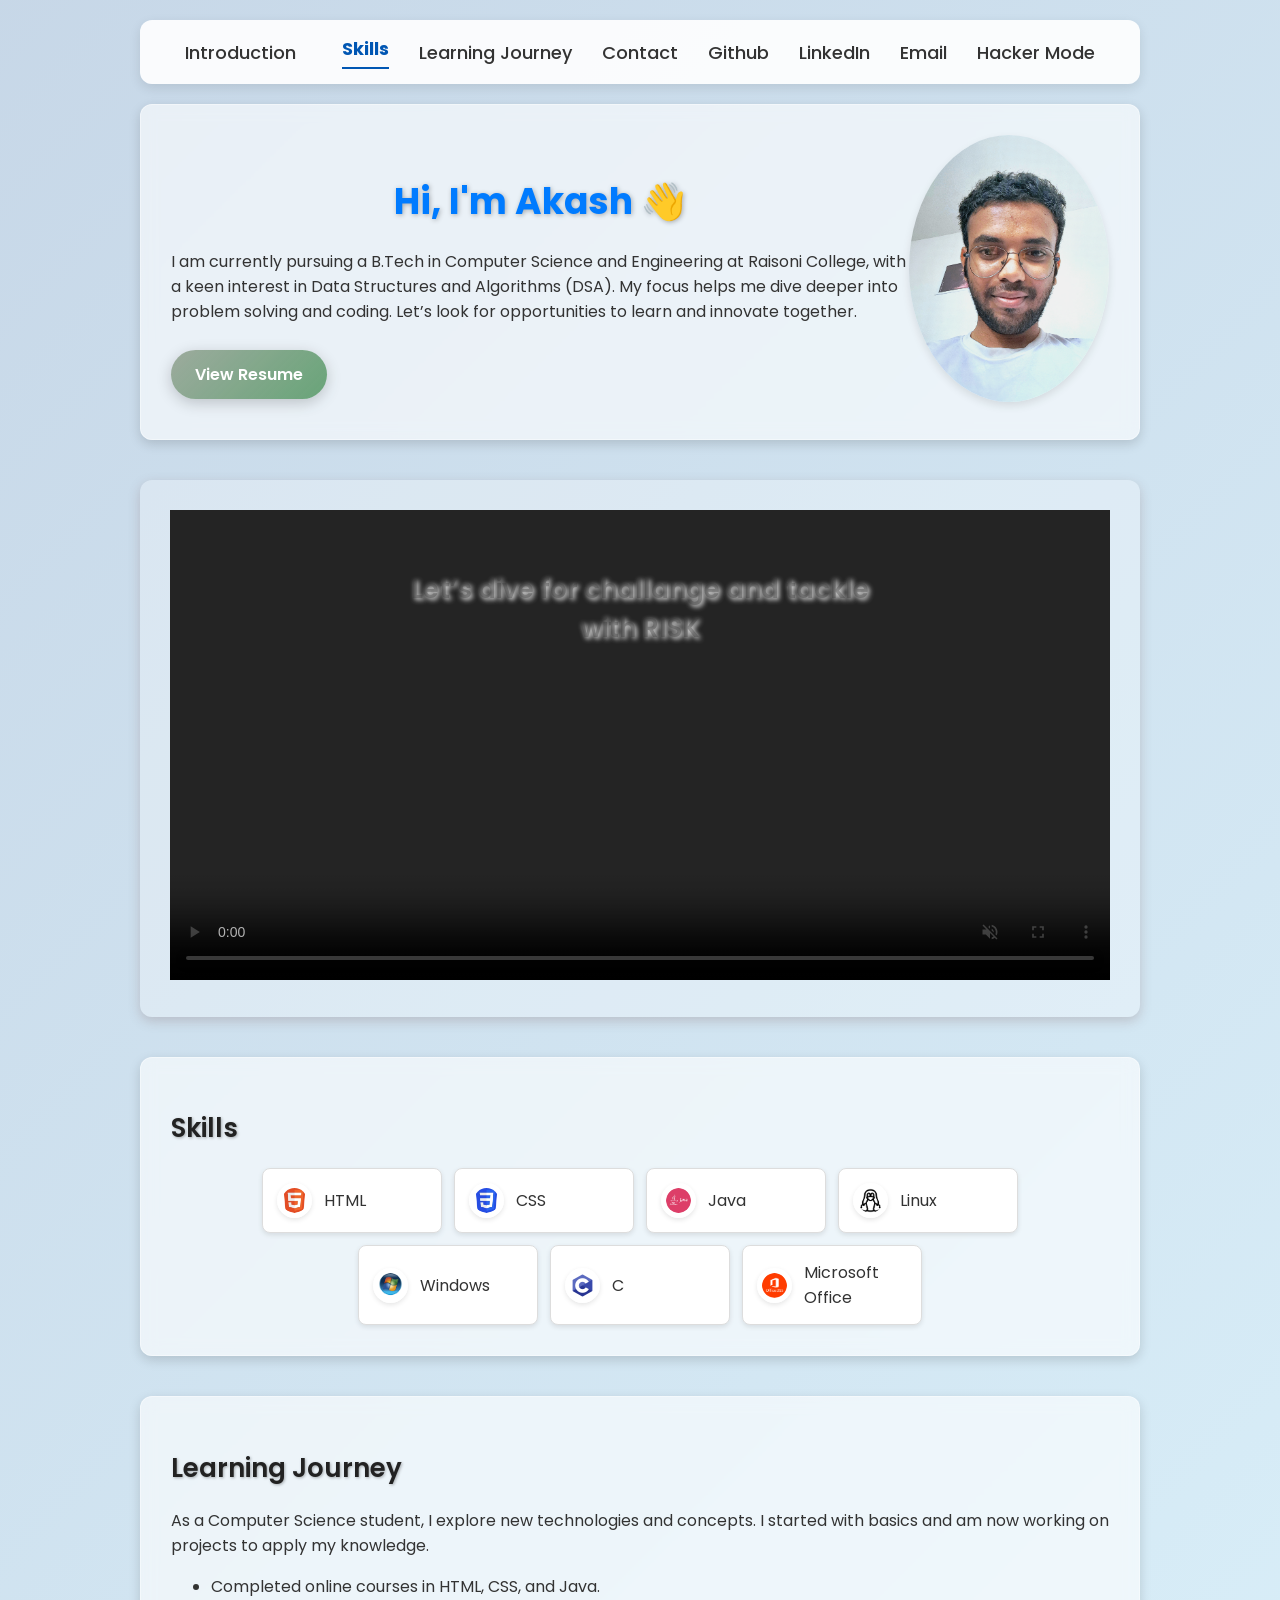
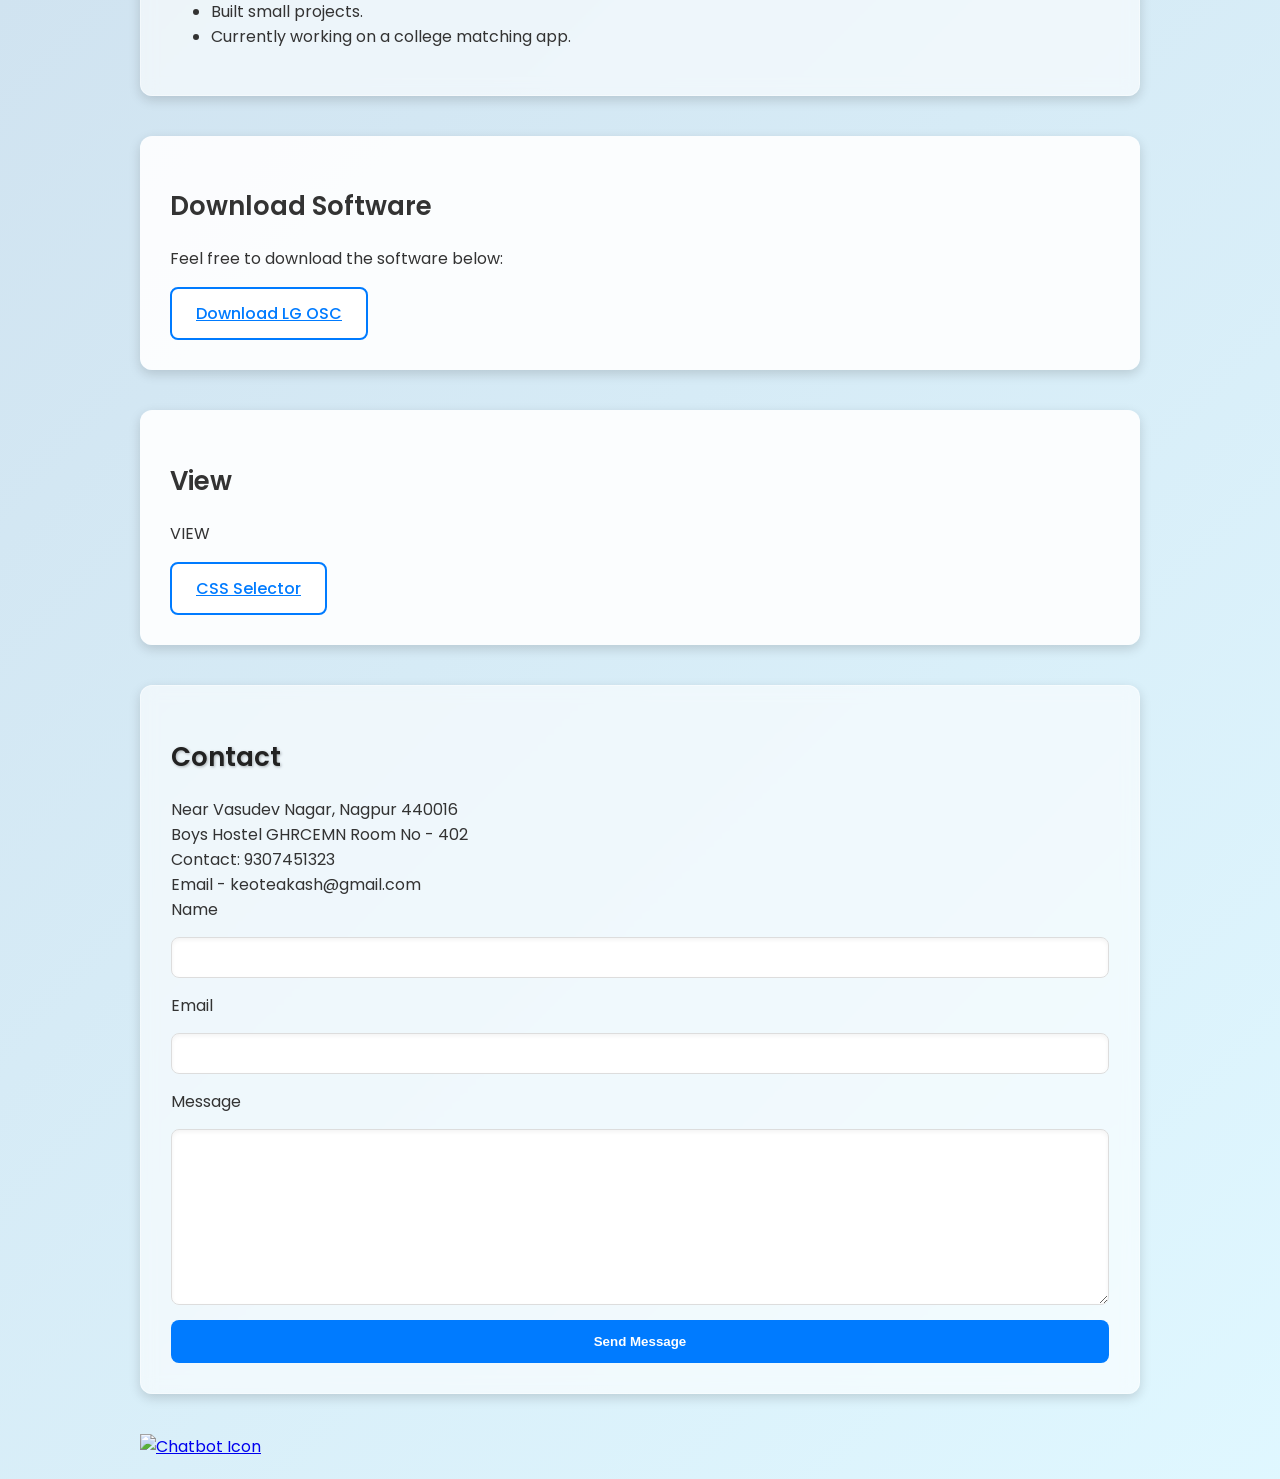
==== index.html @ f5876f5b "Update index.html" ====
<!DOCTYPE html>
<html lang="en">
<head>
  <meta charset="UTF-8">
  <meta name="viewport" content="width=device-width, initial-scale=1.0">
  <title>Portfolio</title>
  <link href="https://fonts.googleapis.com/css2?family=Poppins:wght@400;600&display=swap" rel="stylesheet">
  <link rel="stylesheet" href="styles.css">
  
  <!-- Google AdSense Meta Tag Verification -->
  <meta name="google-adsense-account" content="ca-pub-7077330275935634">

  <!-- Google AdSense Auto Ads -->
  <script async src="https://pagead2.googlesyndication.com/pagead/js/adsbygoogle.js?client=ca-pub-7077330275935634"
     crossorigin="anonymous"></script>

</head>
<body>
  <!-- Navigation -->
  <nav>
    <div class="left">
      <a href="#">Introduction</a>
    </div>

    <div class="right">
       <a href="#skills">Skills</a>
      <a href="#learning-journey">Learning Journey</a>
      <a href="#contact">Contact</a>
      <a href="https://github.com/AkashKeote" target="_blank">Github</a>
      <a href="https://www.linkedin.com/in/akashkeote/" target="_blank">LinkedIn</a>
      <a href="mailto:keoteakash@gmail.com">Email</a>
      <a href="#" id="hacker-mode-toggle">Hacker Mode</a>
    </div>
  </nav>

  <main>
    <!-- SECTION 1: Profile -->
     <section class="hero-section fade-in">
      <div class="text">
        <h2>Hi, I'm Akash 👋</h2>
        <p>I am currently pursuing a B.Tech in Computer Science and Engineering at Raisoni College, with a keen interest in Data Structures and Algorithms (DSA). My focus helps me dive deeper into problem solving and coding. Let’s look for opportunities to learn and innovate together.</p>
        
   
        <a href="https://drive.google.com/drive/folders/1ID1uHzPu7DBdMX9e4SsYGLmeYbclXA76?usp=drive_link" target="_blank" class="view-resume-button">View Resume</a>
      </div>
    
      <div class="headshot">
        <img src="images/profile.jpg" alt="Akash Keote">
      </div>
    </section>

    <!-- SECTION 2: Brand Video -->
    <section class="video-section">
       <h2>Let’s dive for challange and tackle with RISK</h2>
      <video controls autoplay muted loop>
        <source src="images/spiderman-video.mp4" type="video/mp4">
        Your browser does not support the video tag.
      </video>
    </section>

    <!-- SECTION 3: Skills -->
    <section id="skills" class="skills-section">
         <h2>Skills</h2>
      <div class="cells">
        <div class="cell">
          <img src="images/html-logo.webp" alt="HTML logo">
          <span>HTML</span>
        </div>
        <div class="cell">
          <img src="images/css-logo.webp" alt="CSS logo">
          <span>CSS</span>
        </div>
        <div class="cell">
          <img src="images/java.png" alt="Java logo">
          <span>Java</span>
        </div>
        <div class="cell">
          <img src="images/Linux.png" alt="Linux logo">
          <span>Linux</span>
        </div>
        <div class="cell">
          <img src="images/Windows.png" alt="Windows logo">
          <span>Windows</span>
        </div>
        <div class="cell">
          <img src="images/C.png" alt="C logo">
          <span>C</span>
        </div>
        <div class="cell">
          <img src="images/365.png" alt="Microsoft Office logo">
          <span>Microsoft Office</span>
        </div>
      </div>
    </section>

    <!-- SECTION 4: Learning Journey -->
    <section id="learning-journey" class="learning-journey-section">
      <h2>Learning Journey</h2>
      <div class="text">
        <p>As a Computer Science student, I explore new technologies and concepts. I started with basics and am now working on projects to apply my knowledge.</p>
        <ul>
          <li>Completed online courses in HTML, CSS, and Java.</li>
          <li>Built small projects.</li>
          <li>Currently working on a college matching app.</li>
        </ul>
      </div>
    </section>

    <!-- SECTION 5: Download -->
    <section id="download" class="download-section">
      <h2>Download Software</h2>
      <div class="text">
        <p>Feel free to download the software below:</p>
        <a href="https://drive.google.com/file/d/1M55o6E3tvjJA-oT1IVCPrLPCVE-2h66O/view?usp=sharing" download class="download-link">Download LG OSC</a>
      </div>
    </section>

    <section id="view" class="download-section">
      <h2>View</h2>
      <div class="text">
        <p>VIEW</p>
        <a href="/cssselector.html" class="download-link">CSS Selector</a>
      </div>
    </section>

    <!-- SECTION 6: Contact -->
    <section id="contact" class="contact-section">
      <h2>Contact</h2>
      <div class="text">
        Near Vasudev Nagar, Nagpur 440016<br />
        Boys Hostel GHRCEMN Room No - 402<br />
        Contact: 9307451323<br />
        Email - keoteakash@gmail.com
      </div>

       <form id="contactForm" action="https://script.google.com/macros/s/AKfycbycl81bPmG_O5qnHNOCTpBXTYni_D3jib0hHbkUHQTc2XInOAMjwACzRkDjzQkMGaNW/exec" method="POST">
        <label for="name">Name</label>
        <input type="text" id="name" name="name" required>
        <label for="email">Email</label>
        <input type="email" id="email" name="email" required>
        <label for="message">Message</label>
        <textarea id="message" name="message" cols="30" rows="10" required></textarea>
        <button type="submit">Send Message</button>
      </form>
    </section>    <script src="script.js"></script>
  </main>
<div id="chatbot-container" style="display: none;">
    <div id="chatbox">
      <p id="chatbot-output">Hello! How can I assist you today?</p>
    </div>
    <input type="text" id="user-input" placeholder="Ask me anything..." />
    <button onclick="handleUserInput()">Send</button>
  </div>

  <div id="chatbot-icon">
    <a href="#" onclick="toggleChatbot()">
      <img src="images/chatbot-icon.png" alt="Chatbot Icon" style="width: 50px; height: 50px;">
    </a>
  </div>

  <script>
    async function sendMessageToChatbot(userMessage) {
      try {
        const response = await fetch('https://api-inference.huggingface.co/models/akashkeote/chatbot', {
          method: 'POST',
          headers: {
            'Authorization': 'Bearer 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',  // Your API key
            'Content-Type': 'application/json',
          },
          body: JSON.stringify({ inputs: userMessage })
        });

        if (!response.ok) {
          throw new Error(`Request failed with status: ${response.status}`);
        }

        const data = await response.json();
        console.log('Hugging Face Response:', data);

        if (data && data[0] && data[0].generated_text) {
          return data[0].generated_text;
        } else {
          throw new Error('Invalid response structure');
        }
      } catch (error) {
        console.error('Error sending message to Hugging Face:', error);
        return "Sorry, there was an issue with the chatbot.";
      }
    }

    async function handleUserInput() {
      const userMessage = document.getElementById('user-input').value;
      if (!userMessage) {
        alert('Please enter a message');
        return;
      }

      const chatbotOutput = await sendMessageToChatbot(userMessage);
      document.getElementById('chatbot-output').textContent = chatbotOutput;
      document.getElementById('user-input').value = '';  // Clear input field
    }

    function toggleChatbot() {
      const chatbotContainer = document.getElementById('chatbot-container');
      chatbotContainer.style.display = (chatbotContainer.style.display === 'none' || chatbotContainer.style.display === '') ? 'block' : 'none';
    }
  </script>
</body>
</html>
---- styles.css ----
:root {
  --text-color: #333;
  --link-color: #007bff;
  --background-gradient: linear-gradient(135deg, #0f0c29, #302b63, #24243e);
  --section-bg-color: #ffffff;
  --highlight-color: #0056b3;
  --box-shadow-color: rgba(0, 0, 0, 0.15);
}

body {
  font-family: 'Poppins', sans-serif;
  color: var(--text-color);
  background: var(--background-gradient);
  background-attachment: fixed;
  max-width: 1000px;
  margin: 0 auto;
  padding: 20px;
  transition: all 0.3s ease-in-out;
}

nav {
  display: flex;
  justify-content: space-between;
  align-items: center;
  padding: 15px 30px;
  background: rgba(255, 255, 255, 0.9);
  box-shadow: 0 4px 12px rgba(0, 0, 0, 0.1);
  border-radius: 12px;
  transition: background 0.3s ease;
  margin-bottom: 20px; 
}

nav .left, nav .right {
  display: flex;
  align-items: center;
}

nav .left a, nav .right a {
  color: var(--text-color);
  text-decoration: none;
  font-size: 18px;
  margin: 0 15px;
  font-weight: 500;
}

nav .right a:hover, nav .right a.active {
  color: var(--highlight-color);
  font-weight: bold;
  border-bottom: 2px solid var(--highlight-color);
  padding-bottom: 5px;
}

.hero-section {
  display: flex;
  align-items: center;
  padding: 60px 20px;
  background: rgba(255, 255, 255, 0.95);
  border-radius: 12px;
  box-shadow: 0 4px 10px rgba(0, 0, 0, 0.15);
  transition: box-shadow 0.3s ease;
  margin-bottom: 40px; 
}

.hero-section:hover {
  box-shadow: 0 6px 20px rgba(0, 0, 0, 0.25);
}

.hero-section .text h2 {
  font-size: 36px; 
  font-weight: bold; 
  color: var(--link-color);
  text-shadow: 1px 1px 5px rgba(0, 0, 0, 0.3); 
  text-align: center; 
  margin-bottom: 20px;
}


.hero-section .text .links a {
  display: inline-block;
  padding: 10px 16px;
  border: 2px solid var(--link-color);
  border-radius: 6px;
  margin-right: 10px;
  text-decoration: none;
  color: var(--link-color);
  font-weight: 500;
  transition: all 0.3s ease;
}

.hero-section .text .links a:hover {
  background-color: var(--link-color);
  color: #fff;
  transform: translateY(-2px);
}

.hero-section .headshot img {
  width: 200px;
  border-radius: 50%;
  box-shadow: 0 4px 8px rgba(0, 0, 0, 0.1);
  transition: transform 0.3s ease;
}

.hero-section .headshot img:hover {
  transform: scale(1.05);
}

.video-section {
  position: relative;
  text-align: center; 
}

.video-section h2 {
  font-size: 36px; 
  font-weight: bold; 
  color: #fff; 
  text-shadow: 2px 2px 5px rgba(255, 255, 255, 0.904); 
  position: absolute; 
  top: 20%; 
  left: 50%; 
  transform: translate(-50%, -50%);
  z-index: 1; 
}

.video-section video {
  width: 100%; 
  height: auto; 
  filter: brightness(0.7); 
}

.skills-section,
.learning-journey-section,
.download-section,
.contact-section {
  padding: 30px;
  margin-bottom: 40px;
  background: rgba(255, 255, 255, 0.9);
  border-radius: 12px;
  box-shadow: 0 4px 12px rgba(0, 0, 0, 0.15);
  transition: transform 0.3s ease, box-shadow 0.3s ease;
}

.skills-section:hover,
.learning-journey-section:hover,
.download-section:hover,
.contact-section:hover {
  transform: translateY(-5px);
  box-shadow: 0 6px 20px rgba(0, 0, 0, 0.25);
}

.skills-section h2, 
.learning-journey-section h2, 
.download-section h2, 
.contact-section h2 {
  font-size: 26px;
  margin-bottom: 20px;
  font-weight: 600;
}

.skills-section .cells {
  display: flex;
  flex-wrap: wrap;
  gap: 12px;
  justify-content: center;
}

.skills-section .cell {
  display: flex;
  align-items: center;
  width: 150px;
  padding: 14px;
  border: 1px solid #ddd;
  border-radius: 8px;
  background: #fff;
  box-shadow: 0 2px 5px rgba(0, 0, 0, 0.1);
  transition: background-color 0.3s, transform 0.3s;
}

.skills-section .cell:hover {
  background-color: var(--highlight-color);
  color: #fff;
  transform: translateY(-3px);
}

.skills-section .cell img {
  width: 25px;
  margin-right: 12px;
}

.download-section .download-link {
  display: inline-block;
  padding: 12px 24px;
  border: 2px solid var(--link-color);
  border-radius: 8px;
  color: var(--link-color);
  background: #fff;
  font-weight: 500;
  transition: all 0.3s ease;
}

.download-section .download-link:hover {
  background-color: var(--link-color);
  color: #fff;
  transform: translateY(-2px);
}

.contact-section form {
  display: flex;
  flex-direction: column;
  gap: 15px;
}

.contact-section form input,
.contact-section form textarea {
  padding: 12px;
  border: 1px solid #ddd;
  border-radius: 8px;
  box-shadow: inset 0 2px 4px rgba(0, 0, 0, 0.05);
  transition: border-color 0.3s ease;
}

.contact-section form input:focus,
.contact-section form textarea:focus {
  border-color: var(--highlight-color);
}

.contact-section form button {
  padding: 14px 24px;
  border: none;
  border-radius: 8px;
  background-color: var(--link-color);
  color: #fff;
  font-weight: bold;
  cursor: pointer;
  transition: background-color 0.3s, transform 0.3s;
}

.contact-section form button:hover {
  background-color: var(--highlight-color);
  transform: translateY(-2px);
}
.section-frame {
  padding: 40px;
  margin: 20px 0;
  border-radius: 15px;
  box-shadow: 0px 4px 15px rgba(0, 0, 0, 0.2);
}
.floating-shapes {
  position: absolute;
  top: 0;
  left: 0;
  width: 100%;
  height: 100%;
  overflow: hidden;
  pointer-events: none;
}

.shape {
  position: absolute;
  width: 20px;
  height: 20px;
  background-color: rgba(255, 255, 255, 0.4);
  border-radius: 50%;
  animation: float 10s infinite ease-in-out;
}


@keyframes gradientAnimation {
  0% { background-position: 0% 50%; }
  50% { background-position: 100% 50%; }
  100% { background-position: 0% 50%; }
}

body {
  background: linear-gradient(135deg, #8aacce7a, #beefff7c, #96bac9);
  background-size: 200% 200%;
  animation: gradientAnimation 10s ease infinite;
}

.hero-section, .skills-section, .learning-journey-section, .contact-section {
  background: rgba(255, 255, 255, 0.6);
  border: 1px solid rgba(255, 255, 255, 0.4);
  backdrop-filter: blur(8px);
  border-radius: 12px;
  box-shadow: 0 4px 12px rgba(0, 0, 0, 0.15);
  position: relative;
  overflow: hidden;
  padding: 30px;
  margin-bottom: 40px;
}


.hero-section h2, 
.skills-section h2, 
.learning-journey-section h2, 
.contact-section h2 {
  color: #222; 
  text-shadow: 1px 1px 3px rgba(0, 0, 0, 0.3); 
}


.skills-section .cell img {
  background-color: rgba(255, 255, 255, 0.8);
  padding: 5px;
  border-radius: 50%;
  box-shadow: 0 2px 5px rgba(0, 0, 0, 0.1);
}
.video-section {
  text-align: center;
  padding: 30px;
  margin-bottom: 40px;
  background: rgba(255, 255, 255, 0.288);
  border-radius: 12px;
  box-shadow: 0 4px 12px rgba(122, 86, 86, 0.253);
}

.video-section h2 {
  font-size: 26px;
  margin-bottom: 20px;
  font-weight: 600;
  color: #33333359;
}

.video-wrapper {
  border-radius: 12px;
  overflow: hidden;
}

.video-wrapper video {
  width: 100%;
  height: auto;
  border-radius: 12px;
  box-shadow: 0 4px 12px rgba(0, 0, 0, 0.2);
}
/* Hacker Mode Style */
.hacker-mode {
  background-color: black;
  color: #00ff00;
}

.hacker-mode nav,
.hacker-mode .hero-section,
.hacker-mode .skills-section,
.hacker-mode .learning-journey-section,
.hacker-mode .download-section,
.hacker-mode .contact-section {
  background: black;
  color: #00ff00;
  box-shadow: none;
  border: none;
}

.hacker-mode a {
  color: #00ff00;
}

.hacker-mode a:hover {
  color: #00cc00;
}

.hacker-mode .hero-section h2,
.hacker-mode .skills-section h2,
.hacker-mode .learning-journey-section h2,
.hacker-mode .contact-section h2 {
  color: #00ff00;
}

.hacker-mode .cell,
.hacker-mode .download-link,
.hacker-mode form input,
.hacker-mode form textarea,
.hacker-mode form button {
  background: black;
  color: #00ff00;
  border: 1px solid #00ff00;
}

.hacker-mode .video-section video {
  filter: grayscale(100%);
}

/* Mobile optimization */
@media (max-width: 768px) {
  /* Adjust navigation links */
  nav .left, nav .right {
    flex-direction: column;
    align-items: flex-start;
  }
  nav .left a, nav .right a {
    font-size: 16px;
    margin: 5px 0;
  }
  
  /* Stack sections for mobile */
  .hero-section {
    flex-direction: column;
    text-align: center;
  }
  .hero-section .headshot img {
    width: 150px;
  }
  .hero-section .text h2 {
    font-size: 28px;
  }
  
  /* Skills section */
  .skills-section .cells {
    flex-direction: column;
    align-items: center;
  }
  .skills-section .cell {
    width: 100%;
    max-width: 200px;
    margin-bottom: 10px;
  }

  /* Video section */
  .video-section h2 {
    font-size: 24px;
  }
  .video-section video {
    width: 100%;
  }

  /* Contact form adjustments */
  .contact-section form {
    gap: 10px;
  }
  .contact-section form input,
  .contact-section form textarea {
    width: 100%;
    max-width: none;
  }
}

/* Additional fine-tuning for small screens */
@media (max-width: 480px) {
  body {
    padding: 10px;
  }
  
  nav .left a, nav .right a {
    font-size: 14px;
  }
  
  .hero-section .text h2 {
    font-size: 24px;
  }
}
.view-resume-button {
  display: inline-block;
  margin-top: 10px;
  padding: 12px 24px;
  background: linear-gradient(135deg, #9caa9d, #3d8b4ec0);
  color: white;
  text-decoration: none;
  border-radius: 30px; 
  font-weight: 600;
  font-size: 16px;
  box-shadow: 0 4px 15px rgba(0, 0, 0, 0.2);
  transition: all 0.3s ease;
  animation:forwards;
}

.view-resume-button:hover {
  background: linear-gradient(135deg, #f78c62, #d46464); 
  box


.view-resume-button:hover {
  background-color: #45a049; 
}
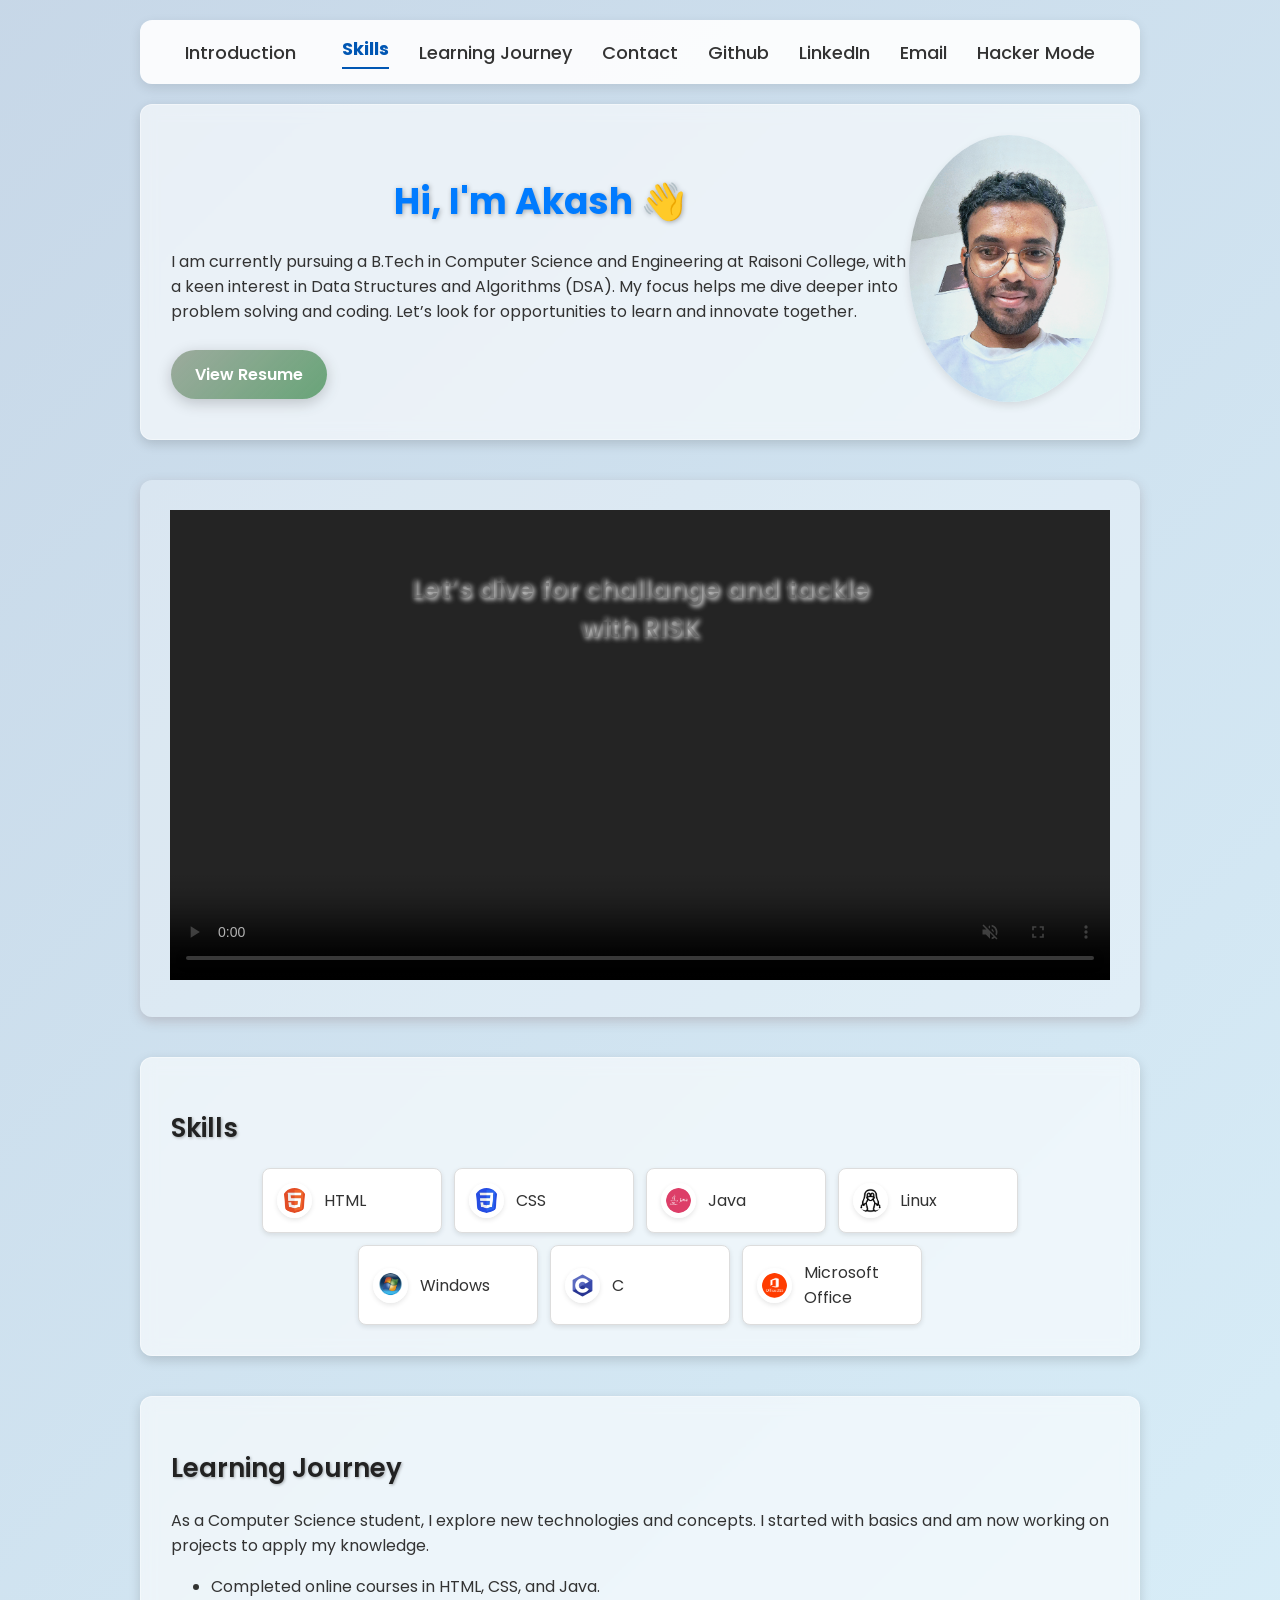
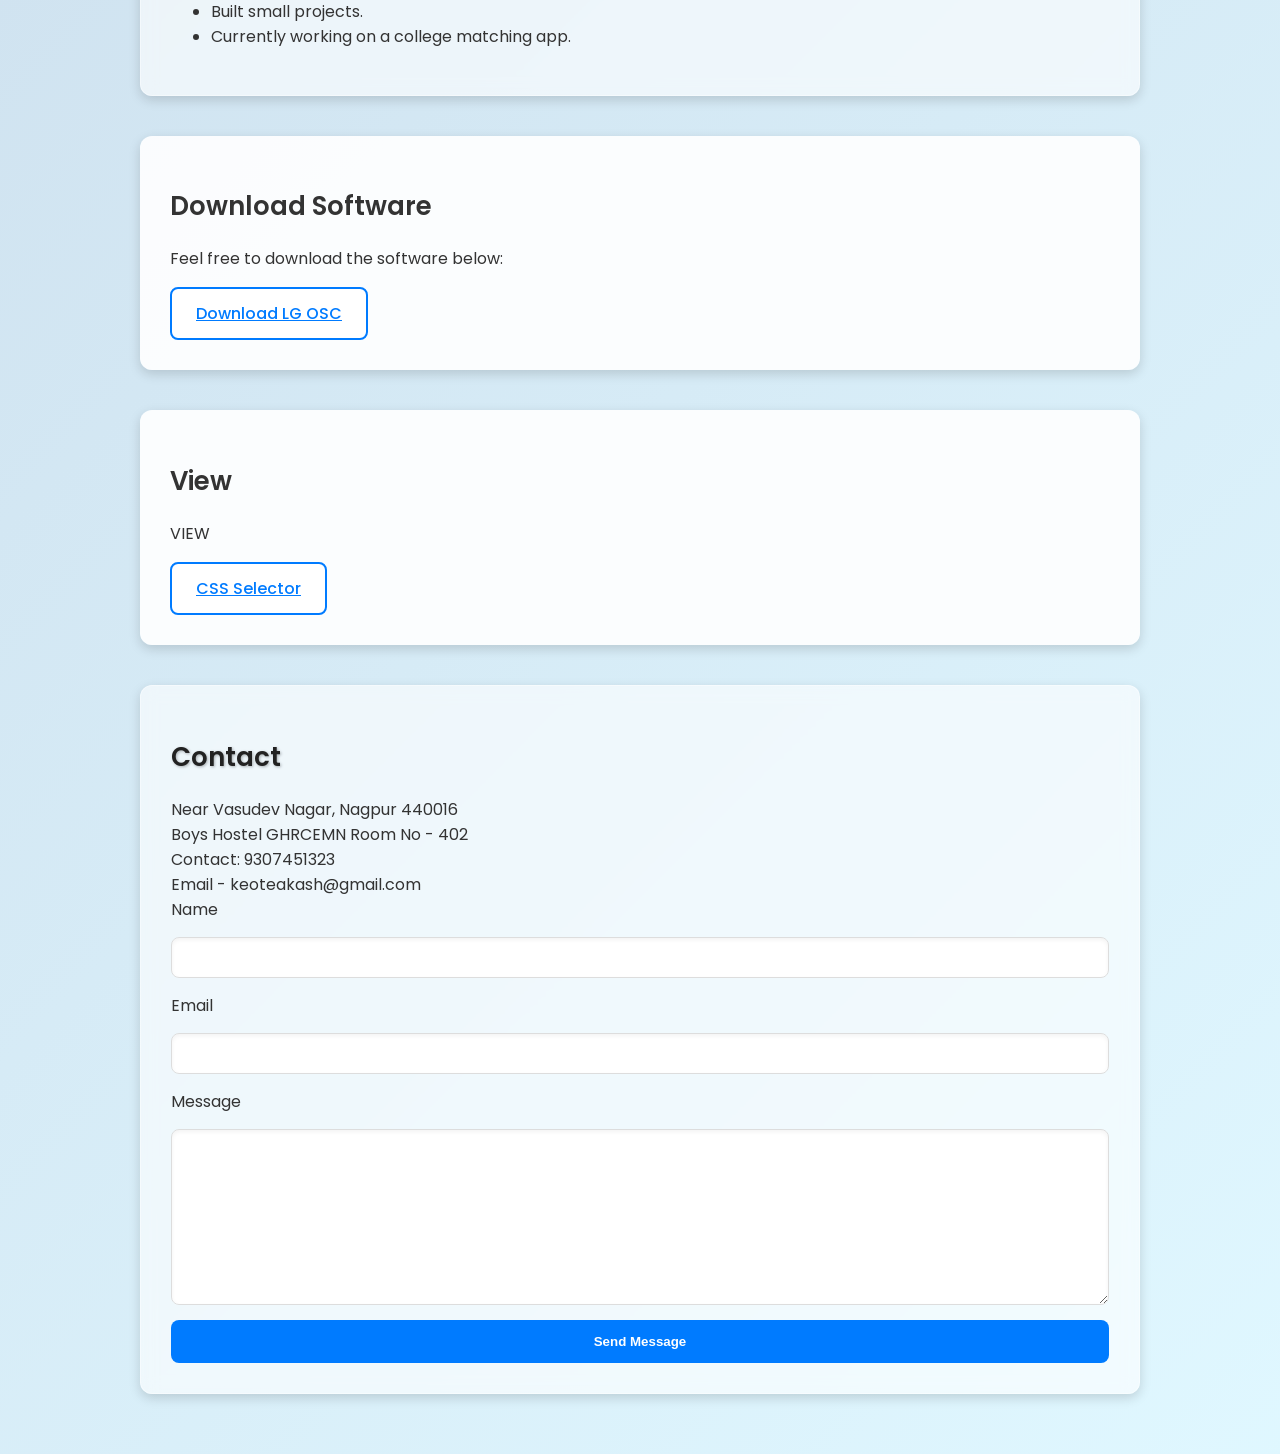
==== commit 463e3a6e: "Update index.html" ====
--- a/index.html
+++ b/index.html
@@ -144,66 +144,6 @@
       </form>
     </section>    <script src="script.js"></script>
   </main>
-<div id="chatbot-container" style="display: none;">
-    <div id="chatbox">
-      <p id="chatbot-output">Hello! How can I assist you today?</p>
-    </div>
-    <input type="text" id="user-input" placeholder="Ask me anything..." />
-    <button onclick="handleUserInput()">Send</button>
-  </div>
 
-  <div id="chatbot-icon">
-    <a href="#" onclick="toggleChatbot()">
-      <img src="images/chatbot-icon.png" alt="Chatbot Icon" style="width: 50px; height: 50px;">
-    </a>
-  </div>
-
-  <script>
-    async function sendMessageToChatbot(userMessage) {
-      try {
-        const response = await fetch('https://api-inference.huggingface.co/models/akashkeote/chatbot', {
-          method: 'POST',
-          headers: {
-            'Authorization': 'Bearer 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',  // Your API key
-            'Content-Type': 'application/json',
-          },
-          body: JSON.stringify({ inputs: userMessage })
-        });
-
-        if (!response.ok) {
-          throw new Error(`Request failed with status: ${response.status}`);
-        }
-
-        const data = await response.json();
-        console.log('Hugging Face Response:', data);
-
-        if (data && data[0] && data[0].generated_text) {
-          return data[0].generated_text;
-        } else {
-          throw new Error('Invalid response structure');
-        }
-      } catch (error) {
-        console.error('Error sending message to Hugging Face:', error);
-        return "Sorry, there was an issue with the chatbot.";
-      }
-    }
-
-    async function handleUserInput() {
-      const userMessage = document.getElementById('user-input').value;
-      if (!userMessage) {
-        alert('Please enter a message');
-        return;
-      }
-
-      const chatbotOutput = await sendMessageToChatbot(userMessage);
-      document.getElementById('chatbot-output').textContent = chatbotOutput;
-      document.getElementById('user-input').value = '';  // Clear input field
-    }
-
-    function toggleChatbot() {
-      const chatbotContainer = document.getElementById('chatbot-container');
-      chatbotContainer.style.display = (chatbotContainer.style.display === 'none' || chatbotContainer.style.display === '') ? 'block' : 'none';
-    }
-  </script>
 </body>
 </html>
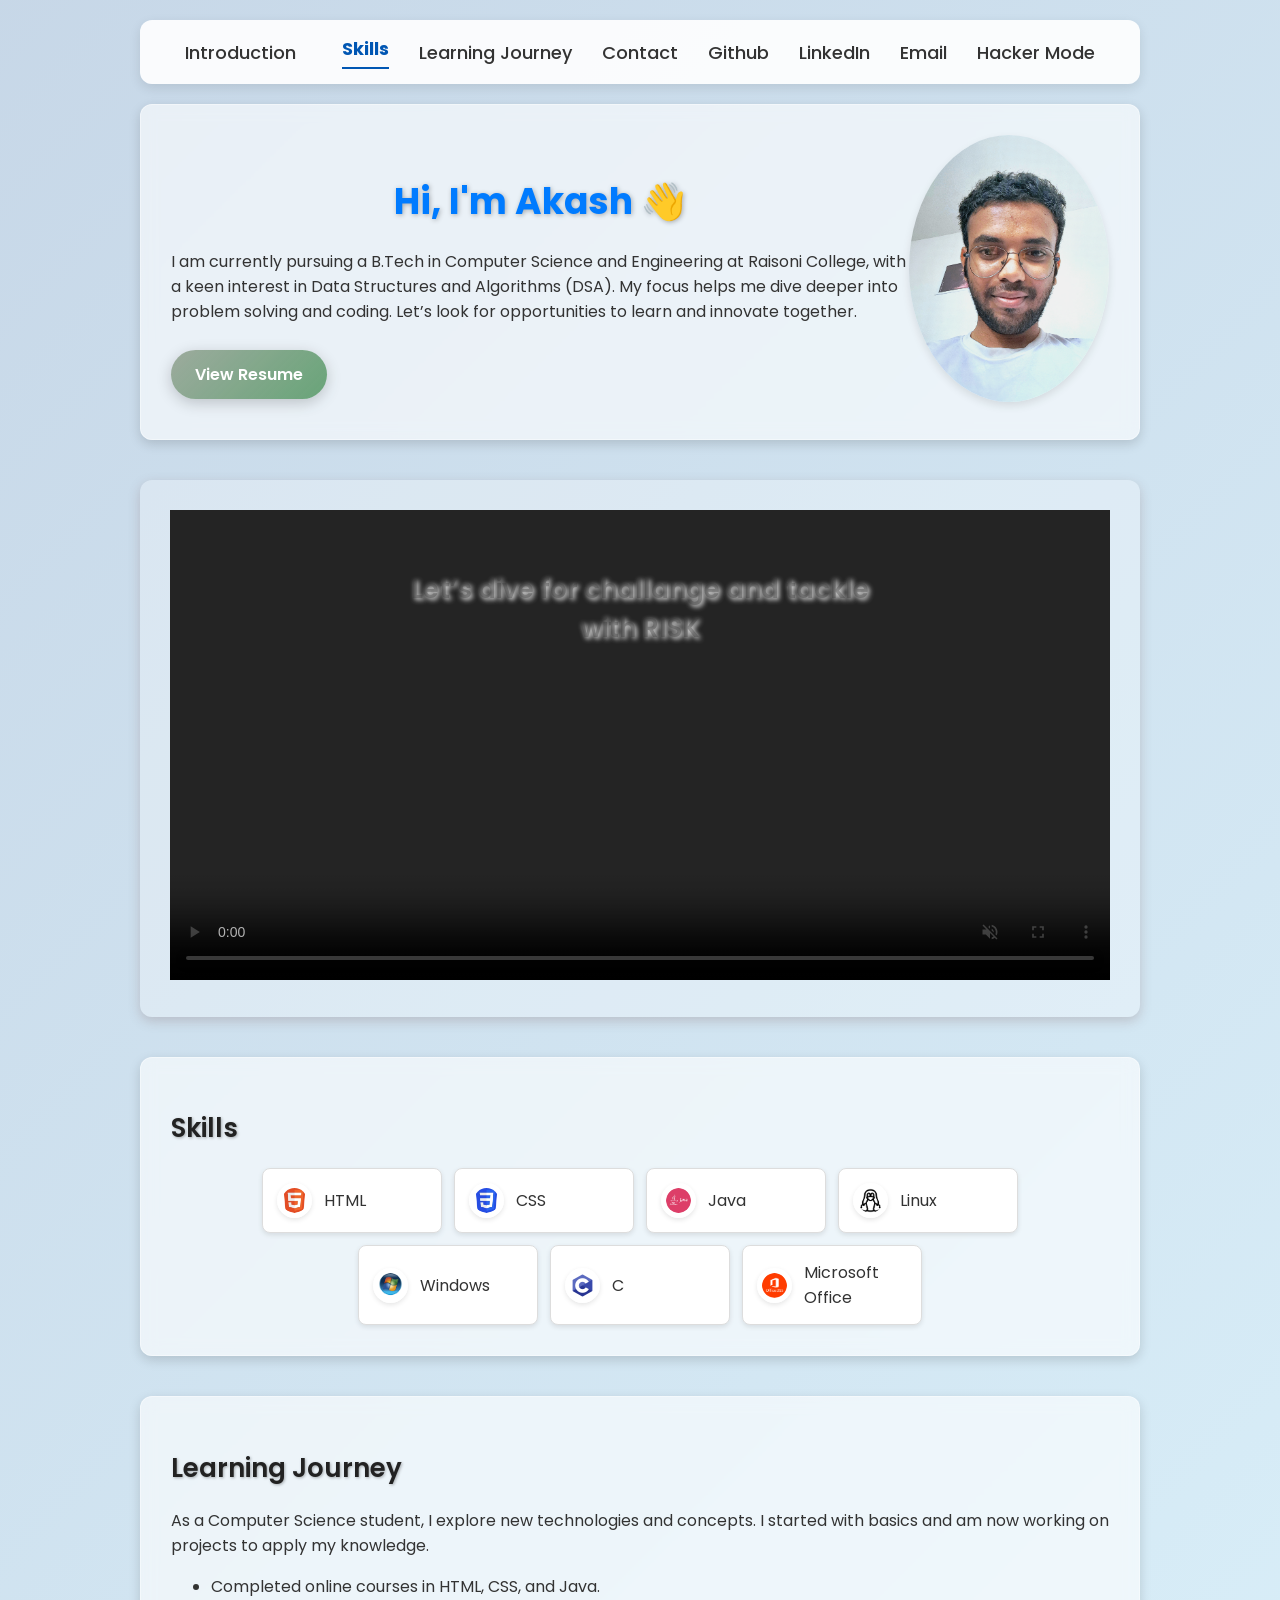
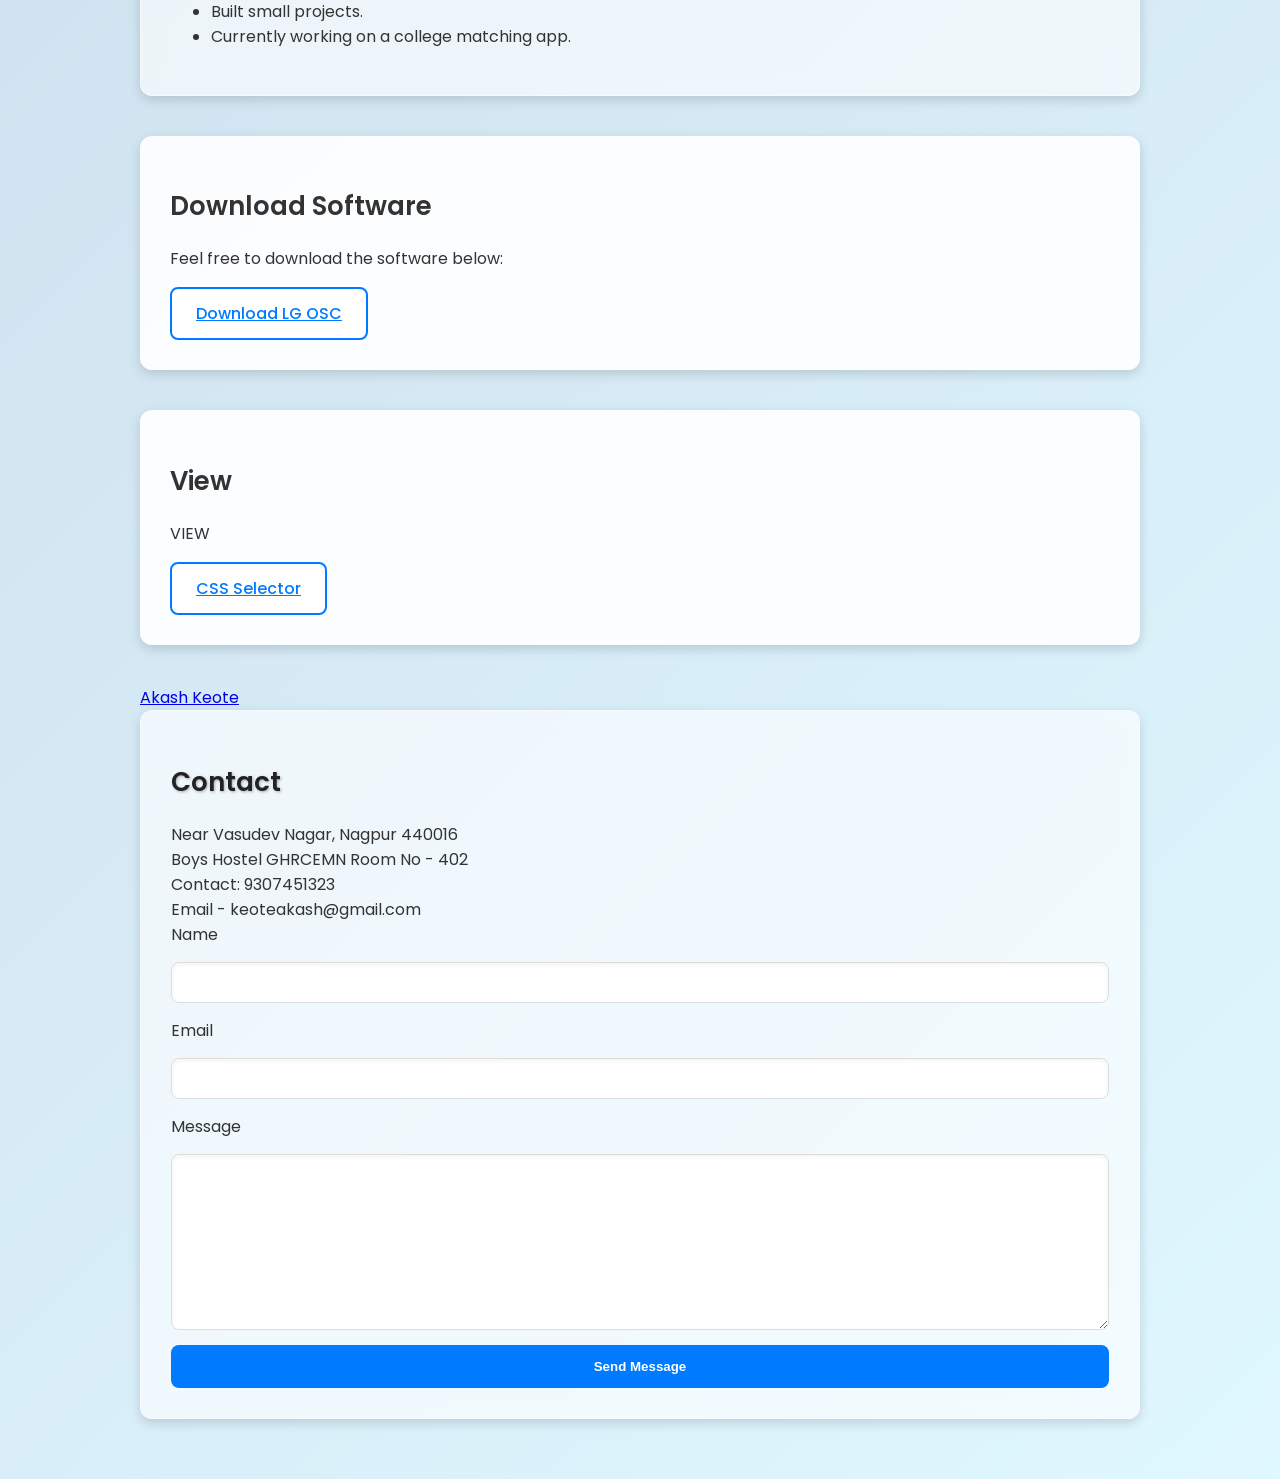
==== commit 3c67bf35: "Update index.html" ====
--- a/index.html
+++ b/index.html
@@ -15,6 +15,7 @@
      crossorigin="anonymous"></script>
 
 </head>
+
 <body>
   <!-- Navigation -->
   <nav>
@@ -122,7 +123,8 @@
         <a href="/cssselector.html" class="download-link">CSS Selector</a>
       </div>
     </section>
-
+<div class="badge-base LI-profile-badge" data-locale="en_US" data-size="medium" data-theme="dark" data-type="VERTICAL" data-vanity="akashkeote" data-version="v1"><a class="badge-base__link LI-simple-link" href="https://in.linkedin.com/in/akashkeote?trk=profile-badge">Akash Keote</a></div>
+              
     <!-- SECTION 6: Contact -->
     <section id="contact" class="contact-section">
       <h2>Contact</h2>
@@ -144,6 +146,7 @@
       </form>
     </section>    <script src="script.js"></script>
   </main>
-
+  <script src="//code.tidio.co/vhu8ck97gd4zkdzchhcfsxbe66k9bvro.js" async></script>
+  <script src="https://platform.linkedin.com/badges/js/profile.js" async defer type="text/javascript"></script>
 </body>
 </html>
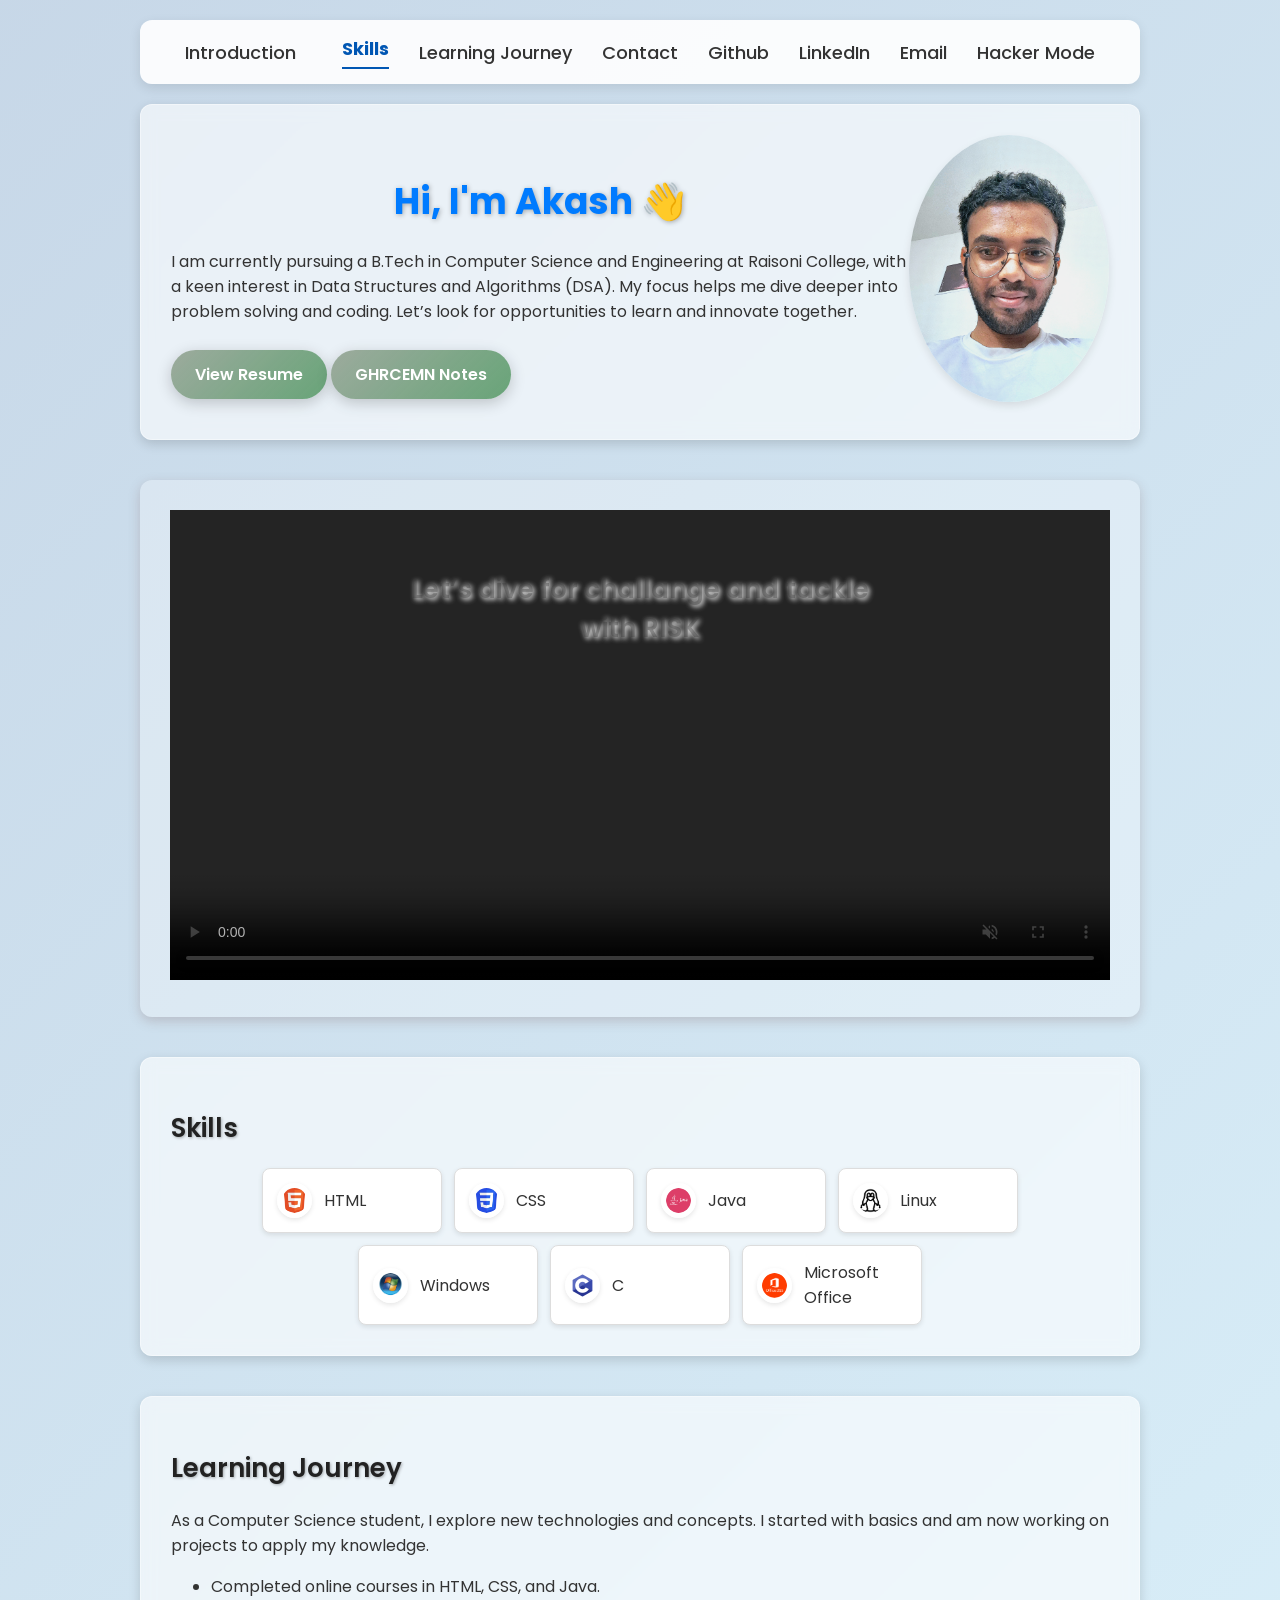
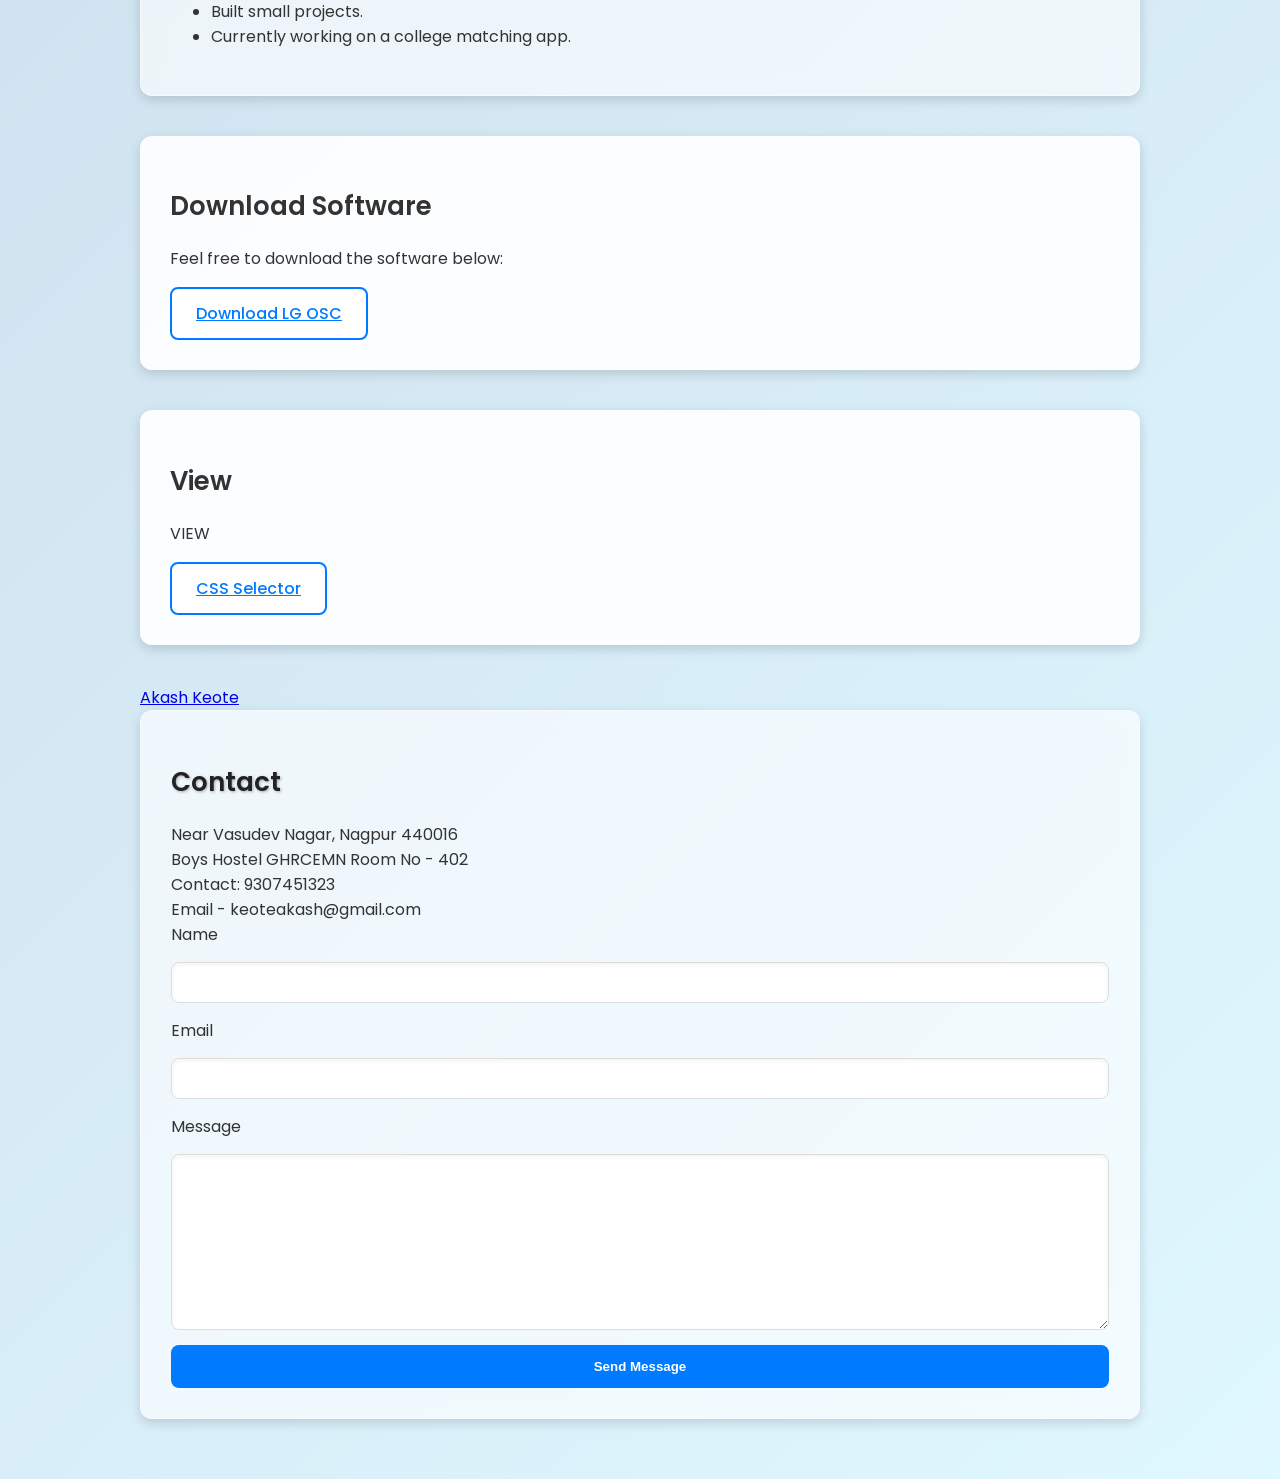
==== commit baeb419f: "Update index.html" ====
--- a/index.html
+++ b/index.html
@@ -43,6 +43,7 @@
         
    
         <a href="https://drive.google.com/drive/folders/1ID1uHzPu7DBdMX9e4SsYGLmeYbclXA76?usp=drive_link" target="_blank" class="view-resume-button">View Resume</a>
+        <a href="https://drive.google.com/drive/folders/14gwS2GpMkEbUhupOc-_rJtEkGLhwNldQ?usp=drive_link" target="_blank" class="view-resume-button">GHRCEMN Notes</a>
       </div>
     
       <div class="headshot">
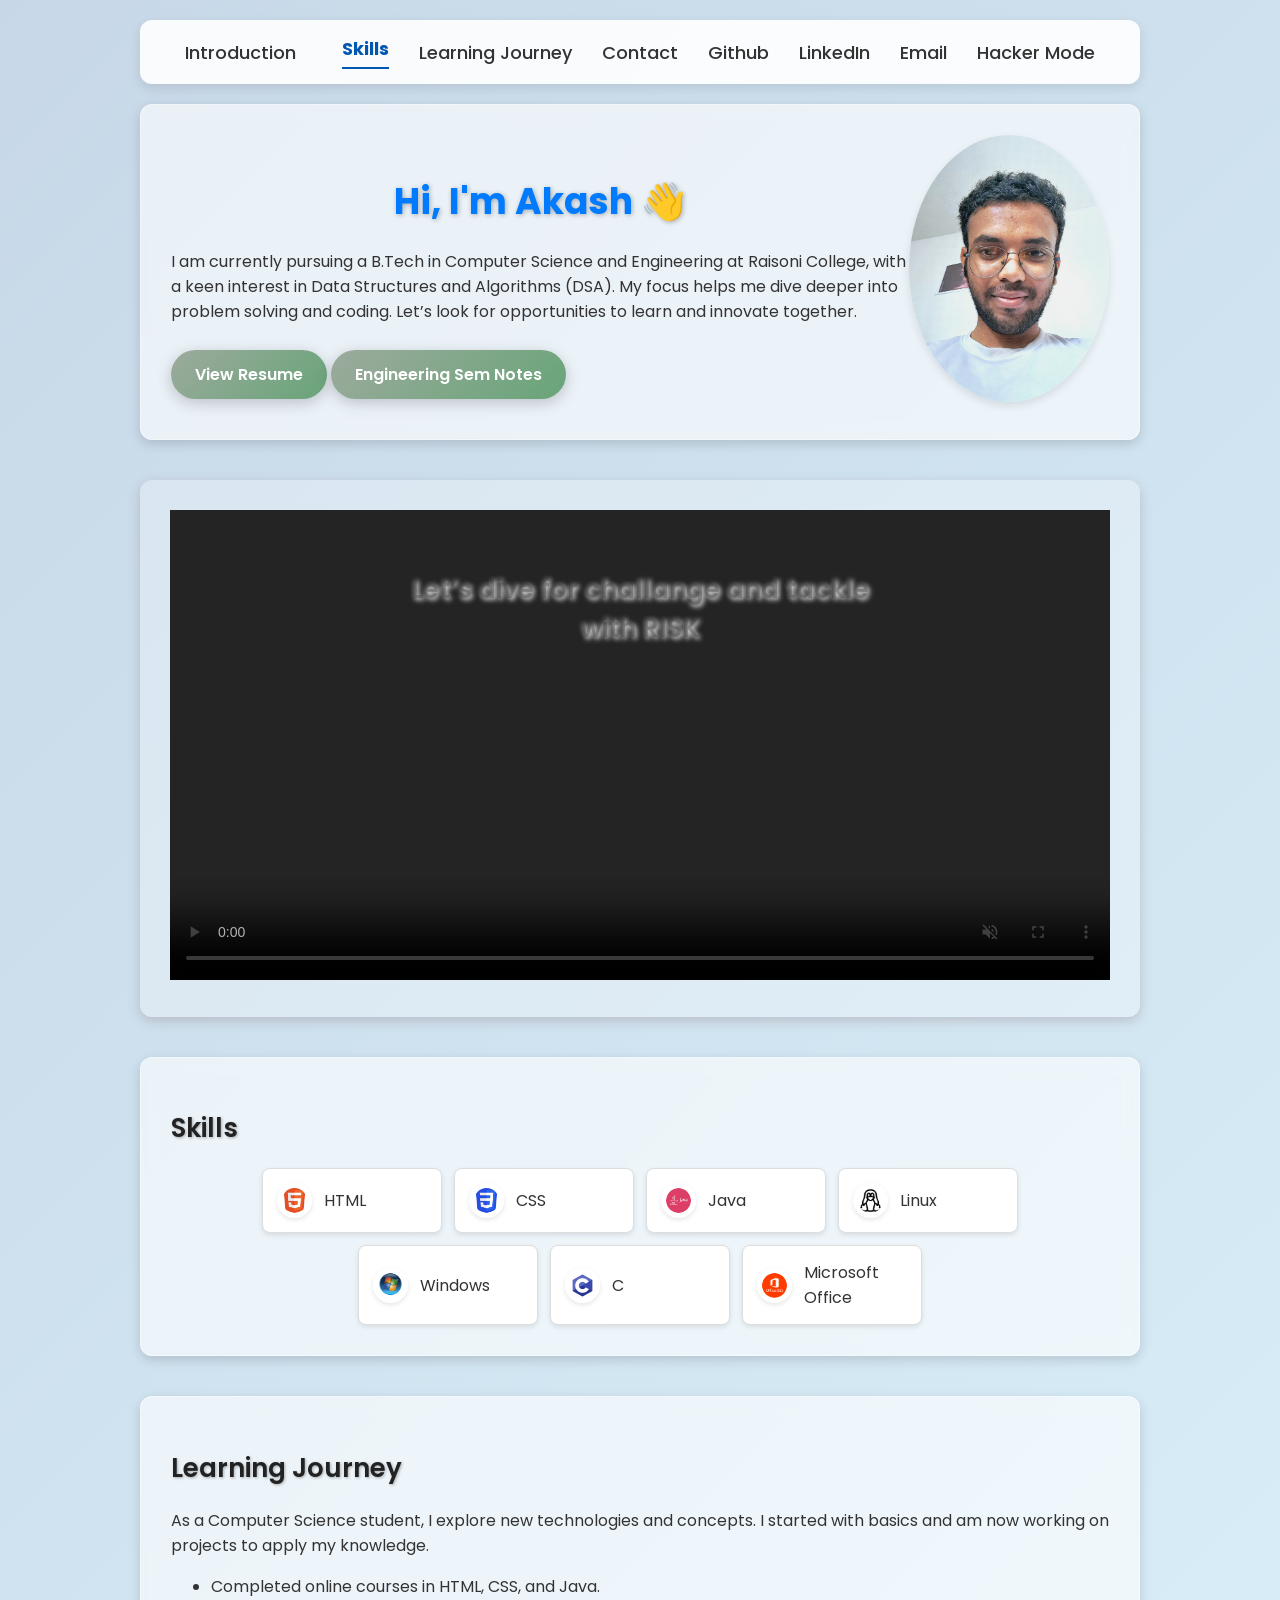
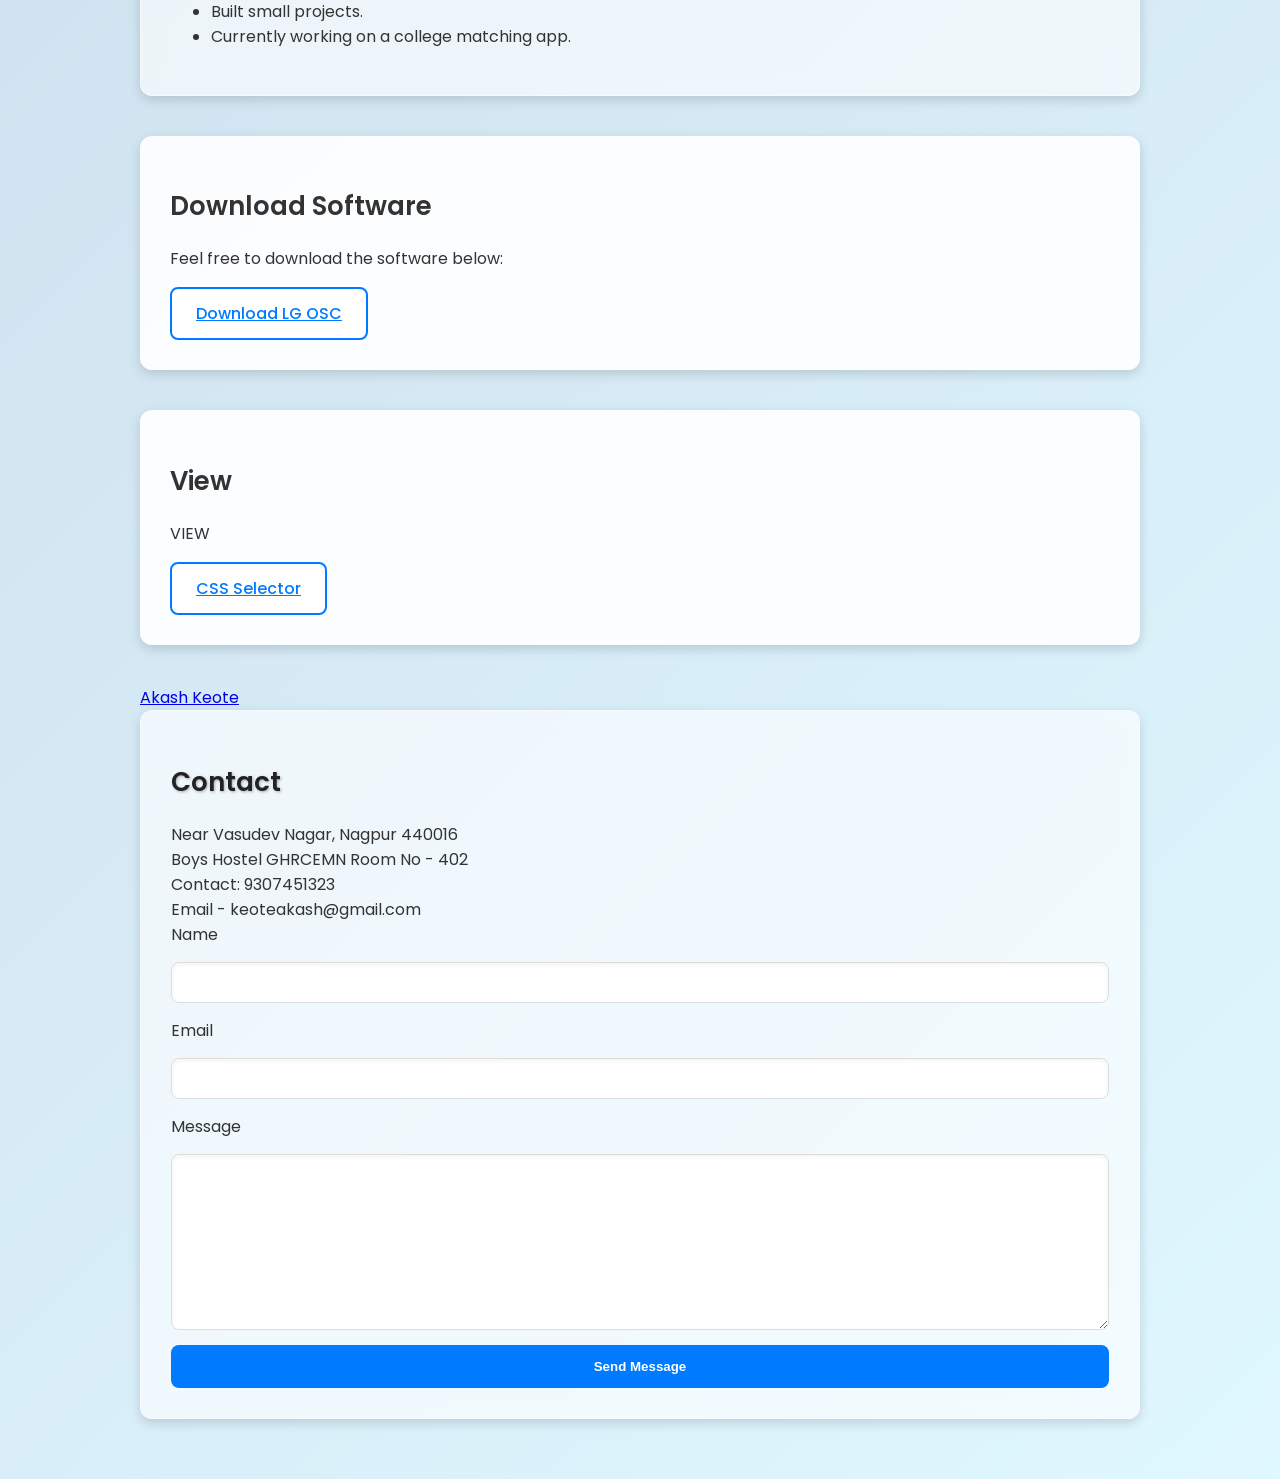
==== commit c1fbe90a: "Update index.html" ====
--- a/index.html
+++ b/index.html
@@ -43,7 +43,7 @@
         
    
         <a href="https://drive.google.com/drive/folders/1ID1uHzPu7DBdMX9e4SsYGLmeYbclXA76?usp=drive_link" target="_blank" class="view-resume-button">View Resume</a>
-        <a href="https://drive.google.com/drive/folders/14gwS2GpMkEbUhupOc-_rJtEkGLhwNldQ?usp=drive_link" target="_blank" class="view-resume-button">GHRCEMN Notes</a>
+        <a href="https://drive.google.com/drive/folders/14gwS2GpMkEbUhupOc-_rJtEkGLhwNldQ?usp=drive_link" target="_blank" class="view-resume-button">Engineering Sem Notes</a>
       </div>
     
       <div class="headshot">
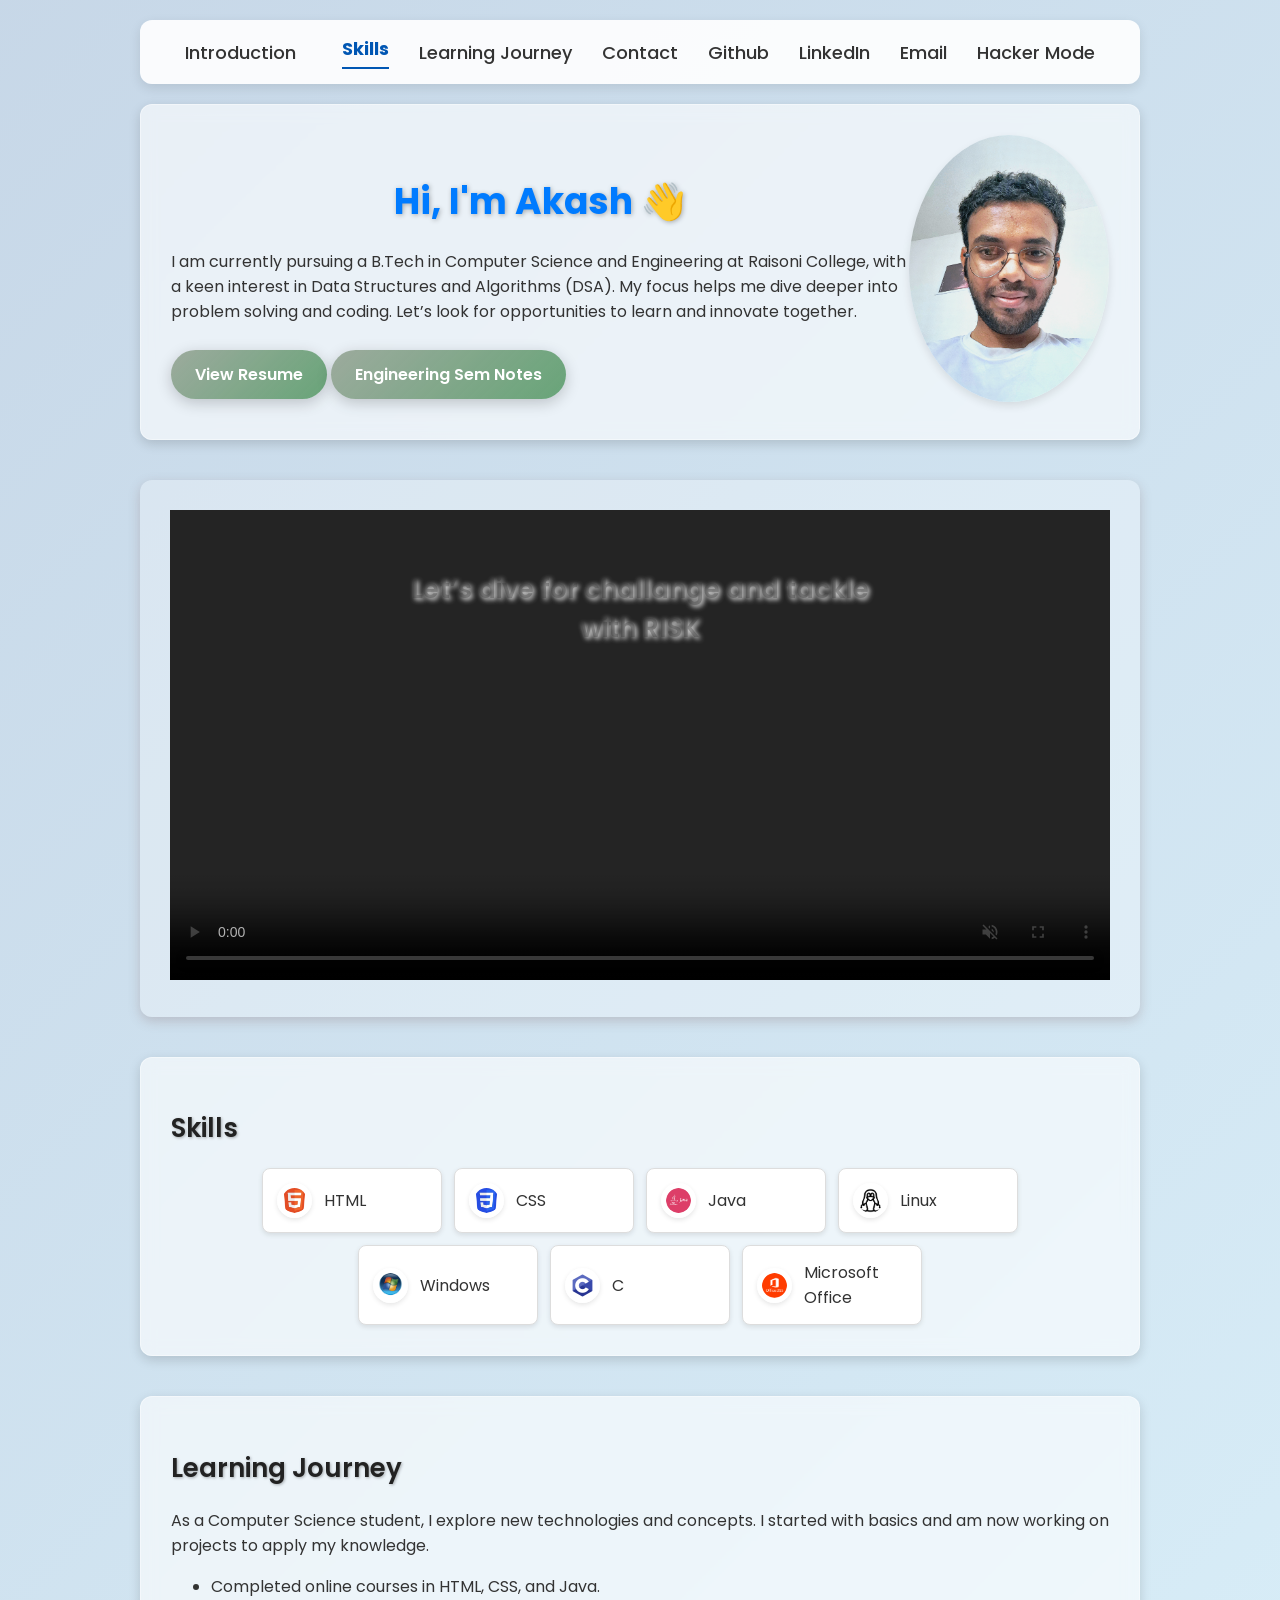
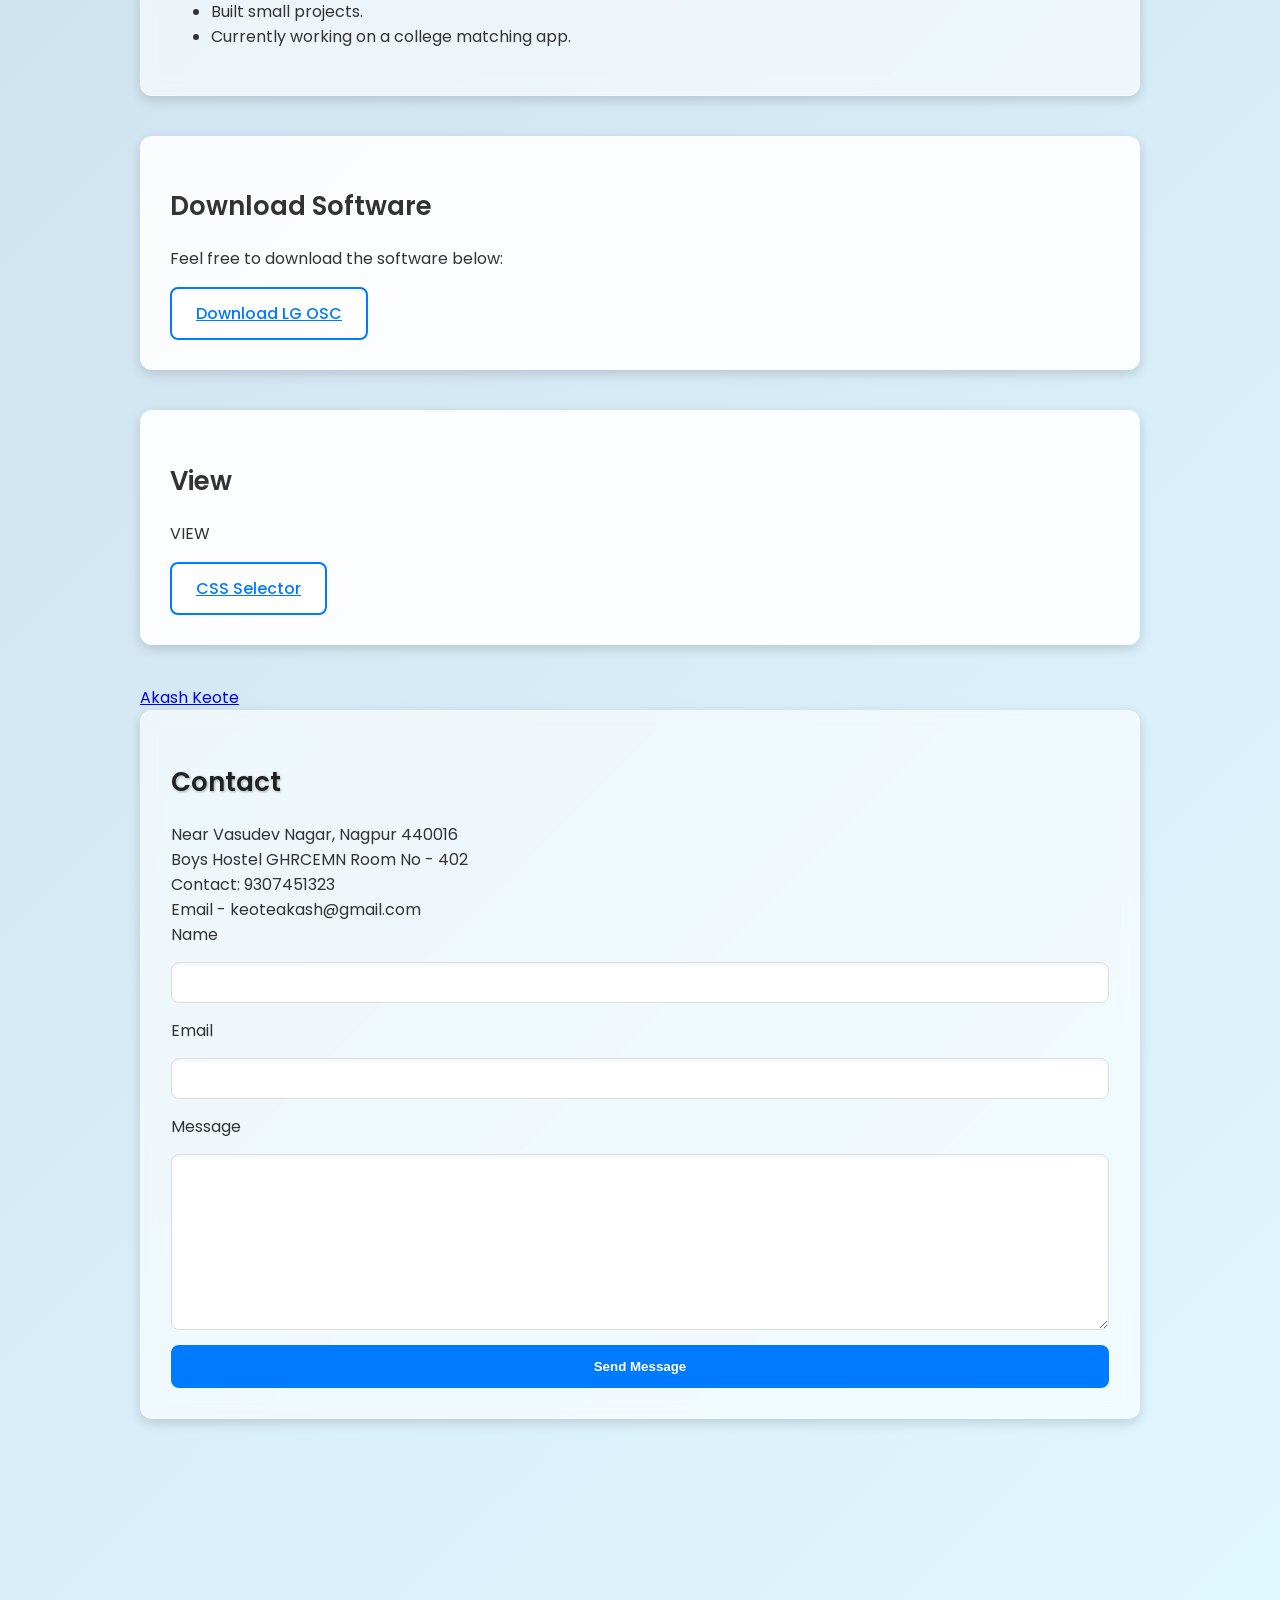
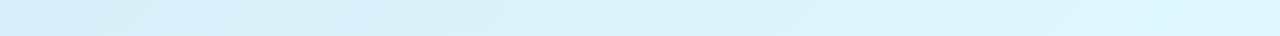
==== commit d83ad0bd: "Update index.html" ====
--- a/index.html
+++ b/index.html
@@ -147,7 +147,8 @@
       </form>
     </section>    <script src="script.js"></script>
   </main>
-  <script src="//code.tidio.co/vhu8ck97gd4zkdzchhcfsxbe66k9bvro.js" async></script>
-  <script src="https://platform.linkedin.com/badges/js/profile.js" async defer type="text/javascript"></script>
+<script src="https://platform.linkedin.com/badges/js/profile.js" async defer type="text/javascript"></script>
+    <canvas id="canvas"></canvas>
+  <script src="scrpt.js"></script>
 </body>
 </html>
